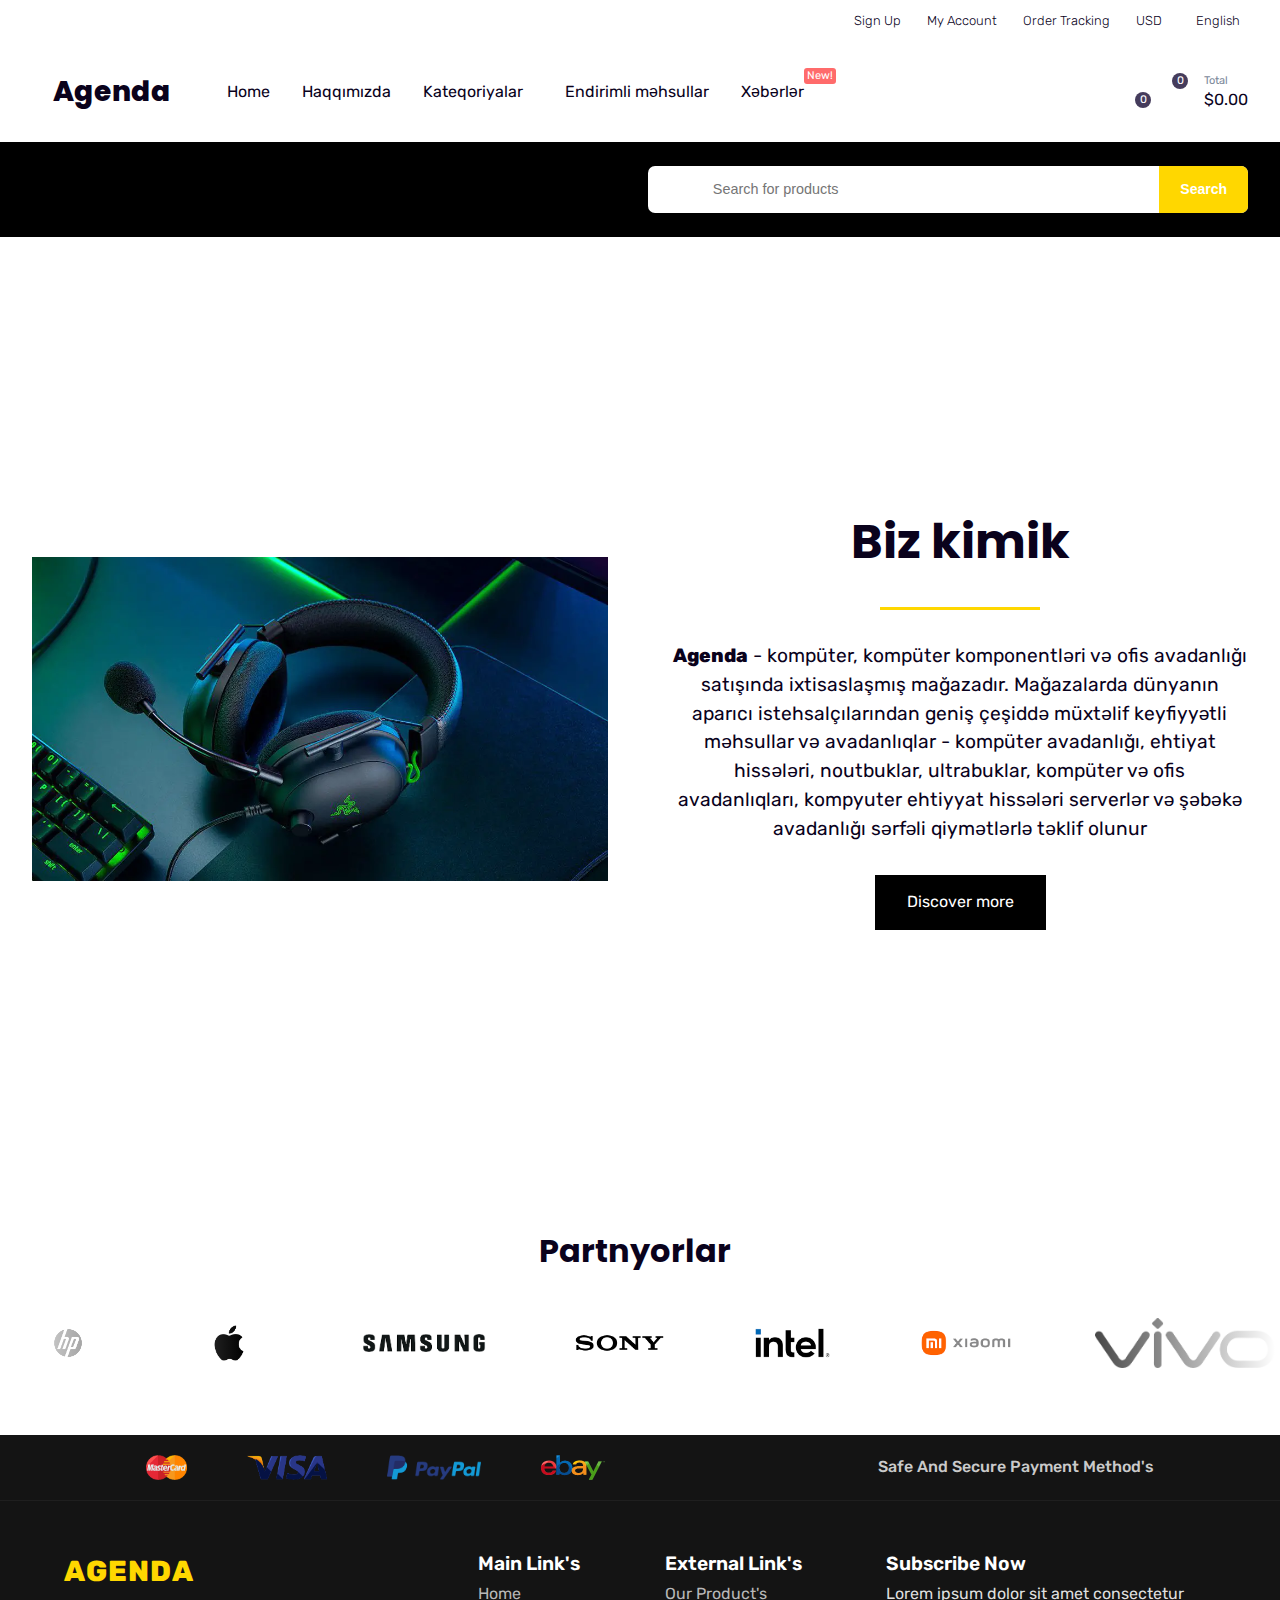
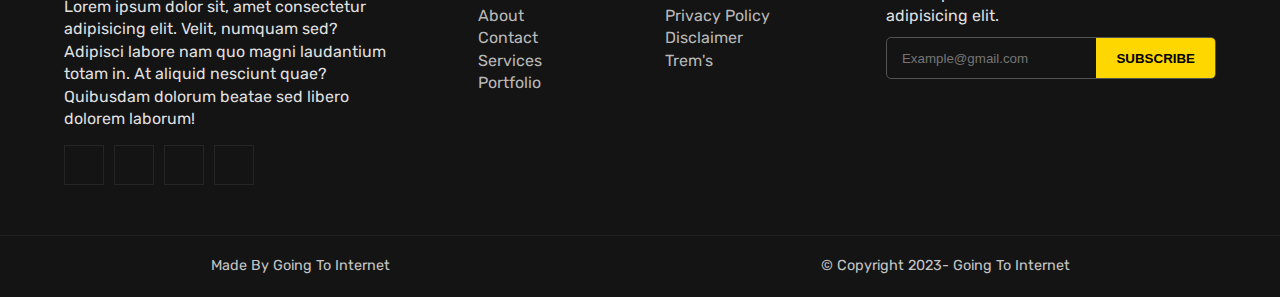
==== about.html @ df91d5ee "Agenda Store-1" ====
<!DOCTYPE html>
<html lang="en">
<head>
    <meta charset="UTF-8">
    <meta http-equiv="X-UA-Compatible" content="IE=edge">
    <meta name="viewport" content="width=device-width, initial-scale=1.0">
    <title>Document</title>
    <link href="https://cdn.jsdelivr.net/npm/remixicon@2.5.0/fonts/remixicon.css" rel="stylesheet">
    <link rel="stylesheet" href="https://cdnjs.cloudflare.com/ajax/libs/font-awesome/6.4.0/css/all.min.css" integrity="sha512-iecdLmaskl7CVkqkXNQ/ZH/XLlvWZOJyj7Yy7tcenmpD1ypASozpmT/E0iPtmFIB46ZmdtAc9eNBvH0H/ZpiBw==" crossorigin="anonymous" referrerpolicy="no-referrer" />
    <link rel="stylesheet" href="https://cdn.jsdelivr.net/npm/swiper@8/swiper-bundle.min.css">
    <link rel="stylesheet" href="style.css">
</head>
<body>
    
    <div id="page" class="site page-home">
        <aside class="site-off desktop-hide">
            <div class="off-canvas">
                <div class="canvas-head flexitem">
                    <a href="#">Agenda</a>
                    <a href="#" class="t-close flexcenter"><i class="ri-close-line"></i></a>
                </div>
                <div class="departments"></div>
                <nav></nav>
                <div class="thetop-nav"></div>
            </div>
        </aside>
        <header>
            <div class="header-top mobile-hide">
                <div class="container">
                    <div class="wrapper flexitem">
                        <div class="left">
                        </div>
                        <div class="right">
                            <ul class="flexitem main-links">
                                <li><a href="#">Sign Up</a></li>
                                <li><a href="#">My Account</a></li>
                                <li><a href="#">Order Tracking</a></li>
                                <li><a href="#">USD <span class="icon-small"><i class="ri-arrow-down-s-line"></i></span></a>
                                    <ul>
                                        <li class="current"><a href="#">USD</a></li>
                                        <li><a href="#">EURO</a></li>
                                        <li><a href="#">GBP</a></li>
                                        <li><a href="#">IDR</a></li>
                                    </ul>
                                </li>
                                <li><a href="#">English <span class="icon-small"><i class="ri-arrow-down-s-line"></i></span></a>
                                    <ul>
                                        <li class="current"><a href="#">English</a></li>
                                        <li><a href="#">German</a></li>
                                        <li><a href="#">Spanish</a></li>
                                        <li><a href="#">Polish</a></li>
                                    </ul>
                                </li>
                            </ul>
                        </div>
                    </div>
                </div>
            </div>
            <!-- header-top -->
            <div class="header-nav">
                <div class="container">
                    <div class="wrapper flexitem">
                        <a href="#" class="trigger desktop-hide"><span class="i ri-menu-2-line"></span></a>
                        <div class="left flexitem">
                            <div class="logo"><a href="index.html">Agenda</a></div>
                            <nav class="mobile-hide">
                                <ul class="flexitem second-links">
                                    <li><a href="index.html">Home</a></li>
                                    <li><a href="about.html">Haqqımızda</a></li>
                                    <li class="has-child">
                                        <a href="page-category.html">Kateqoriyalar
                                            <div class="icon-small"><i class="ri-arrow-down-s-line"></i></div>
                                        </a>
                                        <div class="mega">
                                            <div class="container">
                                                <div class="wrapper">
                                                    <div class="flexcol">
                                                        <div class="row">
                                                            <h4>Women's Clothing</h4>
                                                            <ul>
                                                                <li><a href="#">Dresses</a></li>
                                                                <li><a href="#">Tops & Tees</a></li>
                                                                <li><a href="#">Jackets & Coats</a></li>
                                                                <li><a href="#">Pants & Capris</a></li>
                                                                <li><a href="#">Sweaters</a></li>
                                                                <li><a href="#">Costumes</a></li>
                                                                <li><a href="#">Hoodies & Sweatshirts</a></li>
                                                                <li><a href="#">Pajamas & Robes</a></li>
                                                                <li><a href="#">Shorts</a></li>
                                                                <li><a href="#">Swimwear</a></li>
                                                            </ul>
                                                        </div>
                                                    </div>
                                                    <div class="flexcol">
                                                        <div class="row">
                                                            <h4>Jewelery</h4>
                                                            <ul>
                                                                <li><a href="#">Accessories</a></li>
                                                                <li><a href="#">Bags & Purses</a></li>
                                                                <li><a href="#">Necklaces</a></li>
                                                                <li><a href="#">Rings</a></li>
                                                                <li><a href="#">Earrings</a></li>
                                                                <li><a href="#">Bracelets</a></li>
                                                                <li><a href="#">Body Jewelery</a></li>
                                                            </ul>
                                                        </div>
                                                    </div>
                                                    <div class="flexcol">
                                                        <div class="row">
                                                            <h4>Beauty</h4>
                                                            <ul>
                                                                <li><a href="#">Bath Accessories</a></li>
                                                                <li><a href="#">Makeup & Cosmetics</a></li>
                                                                <li><a href="#">Skin Care</a></li>
                                                                <li><a href="#">Hair Care</a></li>
                                                                <li><a href="#">Essential Oils</a></li>
                                                                <li><a href="#">Fragrances</a></li>
                                                                <li><a href="#">Soaps & Bath Bombs</a></li>
                                                                <li><a href="#">Face Masks & Coverings</a></li>
                                                                <li><a href="#">Spa Kits & Gifts</a></li>
                                                            </ul>
                                                        </div>
                                                    </div>
                                                    <div class="flexcol">
                                                        <div class="row">
                                                            <h4>Top Brands</h4>
                                                            <ul class="women-brands">
                                                                <li><a href="#">Nike</a></li>
                                                                <li><a href="#">Louis Vuitton</a></li>
                                                                <li><a href="#">Hermes</a></li>
                                                                <li><a href="#">Gucci</a></li>
                                                                <li><a href="#">Zalando</a></li>
                                                                <li><a href="#">Tiffany & Co.</a></li>
                                                                <li><a href="#">Zara</a></li>
                                                                <li><a href="#">H&M</a></li>
                                                                <li><a href="#">Cartier</a></li>
                                                                <li><a href="#">Chanel</a></li>
                                                                <li><a href="#">Hurley</a></li>
                                                            </ul>
                                                            <a href="#" class="view-all">View all brands <i
                                                                    class="ri-arrow-right-line"></i>
                                                            </a>
                                                        </div>
                                                    </div>
                                                    <div class="flexcol products">
                                                        <div class="row">
                                                            <div class="media">
                                                                <div class="thumbnail object-cover">
                                                                    <a href="#">
                                                                        <img src="assets/products/apparel4.jpg" alt="">
                                                                    </a>
                                                                </div>
                                                            </div>
                                                            <div class="text-content">
                                                                <h4>Most wanted!</h4>
                                                                <a href="#" class="primary-button">Order Now</a>
                                                            </div>
                                                        </div>
                                                    </div>
                                                </div>
                                            </div>
                                        </div>
                                    </li>
                                    <li><a href="discount.html">Endirimli məhsullar</a></li>
                                    <li>
                                        <a href="#">Xəbərlər
                                            <div class="fly-item"><span>New!</span></div>
                                        </a>
                                    </li>
                                </ul>
                            </nav>
                        </div>
                        <div class="right">
                            <ul class="flexitem second-links">
                                <li class="mobile-hide"><a href="#">
                                        <div class="icon-large"><i class="ri-heart-line"></i></div>
                                        <div class="fly-item"><span class="item-number">0</span></div>
                                    </a></li>
                                <li><a href="#" class="iscart">

                                        <div class="icon-large">
                                            <i class="ri-shopping-cart-line"></i>
                                            <div class="fly-item"><span class="item-number">0</span></div>
                                        </div>

                                        <div class="icon-text">
                                            <div class="mini-text">Total</div>
                                            <div class="cart-total">$0.00</div>
                                        </div>
                                    </a></li>
                            </ul>
                        </div>
                    </div>
                </div>
            </div>
            <!-- header-nav -->

           
            <div class="header-main mobile-hide">
                <div class="container">
                    <div class="wrapper flexitem">
                        <div class="right">
                            <div class="search-box">
                                <form action="" class="search">
                                    <span class="icon-large"><i class="ri-search-line"></i></span>
                                    <input type="search" placeholder="Search for products">
                                    <button type="submit">Search</button>
                                </form>
                            </div>
                        </div>
                    </div>
                </div>
            </div>
            <!-- header-main -->

        </header>
        <!-- Header -->

            
<!-- =====Start Banner===== -->
<section id = "banner" class = "flex">
    <div class = "banner-left flex">
        <img src = "About-Us.webp" alt = "banner image">
    </div>
    <div class = "banner-right flex">
        <div class = "section-heading">
            <h2>Biz kimik</h2>
            <div class = "line"></div>
            <p class = "text"><strong>Agenda</strong> - kompüter, kompüter komponentləri və ofis avadanlığı satışında ixtisaslaşmış mağazadır. Mağazalarda dünyanın aparıcı istehsalçılarından geniş çeşiddə müxtəlif keyfiyyətli məhsullar və avadanlıqlar - kompüter avadanlığı, ehtiyat hissələri, noutbuklar, ultrabuklar, kompüter və ofis avadanlıqları, kompyuter ehtiyyat hissələri serverlər və şəbəkə avadanlığı sərfəli qiymətlərlə təklif olunur</p>
            <a href = "#" class = "btn">Discover more</a>
        </div>
    </div>
</section>
<!-- =====End-Of Banner===== -->

<!-- =====Start Partnyor===== -->

<div class="logos"><h1>Partnyorlar<br> <br></h1>
    <div class="logos-slide">
      <img src="Partnyor-1.png" />
      <img src="Partnyor-2.png" />
      <img src="Partnyor-3.png" />
      <img src="Partnyor-4.png" />
      <img src="Partnyor-5.png" />
      <img src="Partnyor-6.png" />
      <img src="Partnyor-7.png" />
      <img src="Partnyor-8.png" />
    </div>
  </div>

  
<!-- =====Footer===== -->
<footer>
    <!-- =====Payment-Method===== -->
    <div class="footer-payment">
    <!-- =====Logo===== -->
    <div class="footer-payment-logos">
    <img src="master_card.png" alt="">
    <img src="visa.png" alt="">
    <img src="paypal.png" alt="">
    <img src="ebay.png" alt="">
    </div>
    <!-- =====Text===== -->
    <strong>Safe And Secure Payment Method's</strong>
    </div>
    <!-- =====Container===== -->
    <div class="footer-container">
    <!-- =====Company===== -->
    <div class="footer-company-box">
    <!-- =====Logo===== -->
    <a href="#" class="footer-logo">Agenda</a>
    <!-- =====Detail===== -->
    <p>Lorem ipsum dolor sit, amet consectetur adipisicing elit. Velit, numquam sed? Adipisci labore nam quo magni laudantium totam in. At aliquid nesciunt quae? Quibusdam dolorum beatae sed libero dolorem laborum!</p>
    <!-- =====Social-box===== -->
    <div class="footer-social">
    <a href="#"><i class="fa-brands fa-facebook-f"></i></a>
    <a href="#"><i class="fa-brands fa-instagram"></i></a>
    <a href="#"><i class="fa-brands fa-youtube"></i></a>
    <a href="#"><i class="fa-brands fa-twitter"></i></a>
    </div>
    </div>
    <!-- =====Link-box===== -->
    <div class="footer-link-box">
    <strong>Main Link's</strong>
    <ul>
    <li><a href="#">Home</a></li>
     <li><a href="#">About</a></li>
    <li><a href="#">Contact</a></li>
    <li><a href="#">Services</a></li>
    <li><a href="#">Portfolio</a></li>
    </ul>
    </div>
    <div class="footer-link-box">
    <strong>External Link's</strong>
    <ul>
    <li><a href="#">Our Product's</a></li>
    <li><a href="#">Privacy Policy</a></li>
    <li><a href="#">Disclaimer</a></li>
    <li><a href="#">Trem's</a></li>
    </ul>
    </div>
    <!-- =====Subscribe===== -->
    <div class="footer-subscribe">
    <strong>Subscribe Now</strong>
    <p>Lorem ipsum dolor sit amet consectetur adipisicing elit.</p>
    <!-- =====Subscribe-Box===== -->
    <div class="subscribe-box">
    <input type="email" placeholder="Example@gmail.com" required/>
    <button>Subscribe</button>
    </div>
    </div>
    </div><!-- =====Container-End===== -->
    <!-- =====Bottom===== -->
    <div class="footer-bottom">
    <span class="footer-owner">Made By Going To Internet</span>
    <span class="copyright">© Copyright 2023- Going To Internet</span>
    </div>
    </footer>
---- style.css ----
@import url("https://fonts.googleapis.com/css2?family=Poppins:wght@300;400;600;700;800&family=Rubik:wght@300;400;500;600&display=swap");


:root {
	--primary-color: #ff6b6b;
	--secondary-color: #794afa;
	--secondary-dark-color: #453c5c;

	--white-color: #fff;
	--light-bg-color: #f2f3f5;
	--light-text-color: #7c899a;
	--border-color: #e5e8ec;
	--dark-color: #0a021c;
	--gra: linear-gradient(45deg, cyan, royalblue);
	--font-small: 13px;
	--font-smaller: 11px;

	--percent100: 100%;
	--percent50: 50%;

	--fw3: 300;
	--fw5: 500;
	--fw6: 600;
	--fw7: 700;
	--fw8: 800;

	--trans-background-color: background-color 0.3s, color 0.3s;
	--trans-background: background-color 0.3s;
	--trans-color: color 0.3s;
}

* {
	margin: 0;
	padding: 0;
}

*,
::before,
::after {
	box-sizing: border-box;
}

body {
	font-family: "Rubik", sans-serif;
	font-size: 16px;
	font-weight: 400;
	line-height: 1.4;
	color: var(--dark-color);
	background-color: var(--white-color);
}

a {
	text-decoration: none;
	color: inherit;
	-webkit-tap-highlight-color: transparent;
}

ul {
	list-style: none;
}

img {
	max-width: var(--percent100);
}

strong {
	font-weight: var(--fw8);
}

table {
	border-collapse: collapse;
	border-spacing: 0;
}

input::placeholder {
	font: inherit;
}

h1,
h2,
h3,
h4 {
	font-family: "Poppins";
}



h2 {
	font-size: 2.5em;
}

h3 {
	font-size: 1.2em;
	font-weight: var(--fw7);
}

h4 {
	font-size: 1em;
	font-weight: var(--fw6);
}

/* ---------------
 * REUSABLE SELECTOR
 * -------------- */

.container {
	max-width: 1280px;
	margin: 0 auto;
	padding: 0 0.938em;
}

.column {
	margin-left: -0.938em;
	margin-right: -0.938em;
}

.column .row {
	padding: 0 0.938em;
}

.flexwrap {
	display: flex;
	flex-wrap: wrap;
}

.flexcenter {
	display: flex;
	align-items: center;
	justify-content: center;
}

.flexitem {
	display: flex;
	align-items: center;
}

.flexcol {
	display: flex;
	flex-direction: column;
	gap: 1em;
}

.main-links a:hover {
	color: var(--secondary-color);
}

.second-links a:hover {
	color: var(--light-text-color);
}

.icon-small,
.icon-large {
	display: flex;
	align-items: center;
	padding: 0 0.25em;
	font-weight: normal;
}

.icon-small {
	font-size: 1.25em;
	margin-left: auto;
}

.icon-large {
	font-size: 1.75em;
	padding: 0 0.75em 0 0;
}

.mobile-hide {
	display: none;
}

.object-cover img {
	position: absolute;
	object-fit: cover;
	width: var(--percent100);
	height: var(--percent100);
	display: block;
}

.products .media {
	position: relative;
	flex-shrink: 0;
	overflow: hidden;
}

.primary-button,
.secondary-button,
.light-button {
	font-size: var(--font-small);
	padding: 0.9em 2em;
	height: auto;
	width: fit-content;
	border-radius: 2em;
	transition: var(--trans-background-color);
}

.primary-button {
	background-color: var(--primary-color);
	color: var(--white-color);
}

.primary-button:hover {
	background-color: var(--dark-color);
}

.secondary-button {
	background-color: var(--secondary-dark-color);
	color: var(--white-color);
}

.secondary-button:hover {
	background-color: var(--light-bg-color);
	color: var(--secondary-dark-color);
}

.light-button {
	background-color: var(--light-bg-color);
}

.light-button:hover {
	background-color: var(--secondary-dark-color);
	color: var(--white-color);
}

.view-all {
	font-size: var(--font-small);
	display: flex;
	gap: 1em;
	transition: var(--trans-color);
}

.mini-text {
	font-size: var(--font-smaller);
	color: var(--light-text-color);
}

/* ---------------
 * ---- HEADER ----
 * -------------- */

:where(.off-canvas, header) li > a {
	display: flex;
	position: relative;
	line-height: inherit;
	transition: var(--trans-color);
}

/* ---- HEADER -----
 * a. Header Top ----
 * --------------- */

.header-top .wrapper {
	font-size: var(--font-small);
	font-weight: var(--fw3);
	justify-content: space-between;
	line-height: 42px;
}

.header-top .wrapper ul {
	gap: 2em;
}

.header-top li {
	position: relative;
}

.header-top ul ul {
	position: absolute;
	left: -1em;
	line-height: 2em;
	background-color: var(--white-color);
	border: 1px solid var(--border-color);
	z-index: 1;
	display: none;
}

:where(.header-top, .thetop-nav) .right ul ul li a {
	padding: 0.25em 1em;
}

:where(.header-top, .thetop-nav) .right ul ul li.current a {
	background-color: var(--border-color);
}

.header-top li:hover ul {
	display: block;
}

/* ---- HEADER -----
 * b. Header Nav ----
 * --------------- */

.header-nav {
	padding: 0.5em 0;
	margin-bottom: 1.5em;
	border-bottom: 1px solid var(--border-color);
}

.trigger {
	font-size: 1.5em;
	display: flex;
	padding: 0.25em;
	margin-right: 0.5em;
}

.logo a {
	font-family: "Poppins";
	font-size: 1.75em;
	position: relative;
	font-weight: var(--fw8);
	display: flex;
	padding-left: 0.75em;
	margin-right: 2em;
}



.header-nav nav > ul {
	line-height: 100px;
	gap: 2em;
}

.fly-item {
	position: absolute;
	height: 16px;
	font-size: var(--font-smaller);
	padding: 3px;
	text-align: center;
	line-height: 10px;
	color: var(--white-color);
}

nav .fly-item,
.header-nav .mini-cart .price .fly-item {
	top: 50%;
	margin-top: -24px;
	width: 32px;
	border-radius: 3px;
	right: -32px;
	background-color: var(--primary-color);
}

.header-nav .right {
	position: relative;
	margin-left: auto;
}

.header-nav .right .icon-large {
	position: relative;
}

.header-nav .right .fly-item {
	top: 0;
	right: 16px;
	width: 16px;
	background-color: var(--secondary-dark-color);
	border-radius: var(--percent50);
}

.mega .flexcol {
	flex: 1;
	min-width: 180px;
	padding-right: 2.5em;
	margin-bottom: 1.5em;
	z-index: 1;
}

/* ---- Header ----
 * c. Header Main, departments category
 * -----------------*/

.header-main {
	background-color: black;
	padding: 1.5em 0;
	margin-bottom: 2em;
}

.dpt-cat {
	position: relative;
	z-index: 10;
}

.dpt-cat .dpt-head {
	position: relative;
	width: 300px;
	padding: 0.75em 1.5em;
	background-color: gold;
	border-radius: 7px 7px 0 0;
	color: black;
	margin-bottom: -2.15em;
}

.dpt-cat .dpt-head .mini-text {
	color: black;
}

.dpt-cat .dpt-trigger {
	position: absolute;
	right: 0;
	top: 0;
	padding: 1.3em;
	height: 60px;
	width: 60px;
}

.dpt-menu > ul > li > a {
	font-size: var(--font-small);
	height: 46px;
	align-items: center;
}

.dpt-menu .has-child:hover ul {
	display: block;
}

.dpt-menu .has-child li a:hover {
	text-decoration: underline;
}

/* ---- Header ----
 * d. Search form
 * -----------------*/

.header-main .right {
	flex: 1;
}

form {
	position: relative;
}

form.search input {
	line-height: 3.25em;
	padding: 0 7em 0 4.5em;
	border: 0;
	outline: 0;
	width: var(--percent100);
	border-radius: 7px;
	font-size: 0.9em;
	font-weight: var(--fw3);
}

form.search :where(span, button) {
	position: absolute;
	top: 0;
	padding: 0.55em 1.5em;
	font-size: 1em;
	color: var(--light-text-color);
	height: var(--percent100);
}

form.search button {
	right: 0;
	border: 0;
	outline: 0;
	font-size: 0.875em;
	font-weight: var(--fw6);
	background-color: gold;
	color: var(--white-color);
	border-radius: 0 7px 7px 0;
	cursor: pointer;
	transition: var(--trans-background);
}

form.search button:hover {
	background-color: red;
}

/* ---- Header ----
 * e. Responsive MENU - off Canvas
 * -----------------*/

.site-off {
	position: fixed;
	width: 320px;
	height: var(--percent100);
	background-color: var(--white-color);
	overflow-y: auto;
	z-index: 1000;
	transform: translateX(-100%);
	visibility: hidden;
	transition: transform 0.4s, visibility 0.4s;
	will-change: transform, visibility;
}

.showmenu .site-off {
	transform: translateX(0);
	visibility: visible;
	transform: transform 0.4s 0s, visibility 0s 0s;
}

.off-canvas {
	width: var(--percent100);
	height: var(--percent100);
	touch-action: auto;
	padding: 1.5em;
}

.off-canvas .canvas-head {
	color: var(--white-color);
	justify-content: space-between;
	padding: 1.5em;
	margin: -1.5em -1.5em 1.5em;
	background-color: var(--secondary-dark-color);
	border-bottom-right-radius: 160px 25px;
}

.off-canvas .canvas-head .logo {
	z-index: 10;
	position: relative;
}

.off-canvas .canvas-head .logo .circle {
	opacity: 0.75;
}

.t-close {
	font-size: 1.25em;
	width: 32px;
	height: 32px;
	border-radius: var(--percent50);
	background-color: var(--secondary-dark-color);
	color: var(--white-color);
	transition: var(--trans-background-color);
}

.t-close:hover {
	background-color: var(--white-color);
	color: var(--secondary-dark-color);
	opacity: 0.75;
}

.off-canvas .dpt-head {
	font-size: var(--font-small);
	padding: 1em;
	margin-bottom: 1em;
	text-align: center;
	background-color: var(--light-bg-color);
	border-radius: 7px 7px 0 0;
}

.off-canvas .has-child > :where(ul, .mega) {
	font-size: var(--font-small);
	font-weight: var(--fw3);
	line-height: 28px;
	padding-left: 3em;

	height: auto;
	max-height: 0;
	overflow: hidden;
	transition: max-height 0.3s cubic-bezier(0.215, 0.61, 0.355, 1);
}

.off-canvas .expand > :where(ul, .mega) {
	max-height: 2000px;
}

.off-canvas .thetop-nav ul,
.off-canvas nav > ul {
	flex-direction: column;
	align-items: flex-start;
	font-size: var(--font-small);
	line-height: 36px;
	padding-top: 1.25em;
	margin: 1.25em 0;
	border-top: 1px solid var(--border-color);
}

.off-canvas nav .mega {
	padding: 0;
}

.off-canvas nav .mega .products {
	display: none;
}

.off-canvas .has-child .icon-small {
	padding: 0.5em;
	line-height: initial;
}

.off-canvas .dpt-menu .icon-small i {
	transform: rotate(90deg);
}

.off-canvas .has-child {
	width: var(--percent100);
}

.off-canvas
	.thetop-nav
	.right
	> ul
	> :where(:nth-child(4), li:nth-child(5))
	> a {
	display: none;
}

.off-canvas .thetop-nav .right ul ul {
	display: flex;
	flex-direction: row;
}

.off-canvas .thetop-nav .right ul ul li a {
	padding: 0.5em;
	border: 1px solid var(--border-color);
	line-height: 16px;
	margin: 0 0.5em 0.5em 0;
}

/* -------------------
 * 02. Slider
 * -------------------*/

.slider .item {
	position: relative;
	height: 474px;
}

.slider .item::before {
	content: "";
	position: absolute;
	top: 30%;
	left: 0;
	width: 450px;
	height: 300px;
	background-color: var(--white-color);
	z-index: 1;
	filter: blur(50px);
	opacity: 0.8;
}

.slider .text-content {
	position: relative;
	height: var(--percent100);
	justify-content: flex-end;
	padding: 0 0 10% 10%;
	z-index: 1;
}

.slider h4 {
	font-size: var(--font-small);
	font-weight: var(--fw7);
	width: fit-content;
	padding: 4px 10px;
	background-color: var(--dark-color);
	color: var(--white-color);
	border-radius: 4px;
}

.text-content :where(h2, h3) span:first-child {
	font-weight: var(--fw3);
	color: var(--light-text-color);
}

.text-content :where(h2, h3) span:last-child {
	color: var(--secondary-dark-color);
	text-transform: uppercase;
	letter-spacing: -1px;
}

.swiper-pagination .swiper-pagination-bullet-active {
	background-color: var(--secondary-dark-color);
}


/* ----------------------
 * -----15. RESPONSIVE------
 *--------------------- */
@media screen and (min-width: 481px) {
	.products.main .item {
		flex: 0 0 50%;
	}

	/* page single */
	.products.one .big-image {
		margin-bottom: 2em;
	}

	.products.one .image-show {
		height: 680px;
	}

	.products.one .thumbnail-show {
		height: 160px;
	}
}

@media screen and (max-width: 639px) {
	#cart-table thead {
		display: none;
	}

	#cart-table tbody tr {
		display: flex;
		flex-wrap: wrap;
		position: relative;
		align-items: center;
	}

	#cart-table tbody tr td:first-child {
		width: var(--percent100);
		min-width: var(--percent100);
		position: relative;
	}

	#cart-table tbody tr td:not(:first-child) {
		flex-basis: 0;
		flex-grow: 1;
		max-width: var(--percent100);
	}

	#cart-table tbody tr td:last-child {
		position: absolute;
		top: 0;
		right: 0;
	}
}

@media screen and (min-width: 768px) {
	.products .price .current {
		font-size: 1.25em;
	}

	.products.mini,
	.banner .row,
	.widgets .row,
	.checkout .item {
		flex: 0 0 50%;
	}

	.products.main .item {
		flex: 0 0 33.3333%;
	}

	.products.one .row {
		flex: 0 0 50%;
		width: 50%;
	}

	.products.one .is_sticky,
	.is_sticky {
		position: sticky;
		top: 2em;
	}

	.checkout .item.right {
		padding: 5em 0 0 5em;
	}
}

@media screen and (min-width: 992px) {
	.container {
		padding: 0 2em;
	}

	.desktop-hide {
		display: none;
	}

	.mobile-hide {
		display: block;
	}

	.logo a {
		margin-right: 2em;
	}

	.header-nav {
		padding: 0;
		margin: 0;
		border-bottom: 0;
	}

	.header-nav .right li > a {
		margin-left: 1em;
	}

	/* mega menu */
	nav .mega {
		position: absolute;
		width: var(--percent100);
		height: auto;
		top: auto;
		left: 0;
		right: 0;
		padding: 2.5em;
		line-height: 2em;
		background-color: var(--light-bg-color);
		box-shadow: rgb(0, 0, 0 / 20%) 0 30px 20px -30px;
		z-index: 100;

		display: none;
	}

	nav li.has-child:hover .mega {
		display: block;
	}

	nav .mega .wrapper {
		display: flex;
	}

	nav .mega h4 {
		font-size: 0.8em;
		text-transform: uppercase;
	}

	nav .mega ul {
		font-size: var(--font-small);
	}

	nav .mega .women-brands {
		display: flex;
		flex-wrap: wrap;
		max-width: 180px;
	}

	nav .mega .women-brands li {
		min-width: 80px;
	}

	nav .mega .view-all {
		margin-top: 1em;
	}

	nav .mega .products {
		flex: 2;
		padding: 0;
		align-items: center;
		position: relative;
	}

	nav .mega .products .row {
		width: var(--percent100);
	}

	nav .mega .products .media {
		height: 400px;
	}

	nav .mega .products .text-content {
		line-height: initial;
		display: flex;
		flex-direction: column;
		align-items: center;
		gap: 0.5em;
		margin-top: 0.5em;
		position: absolute;
		bottom: 4em;
		width: var(--percent100);
	}

	nav .mega .products .text-content h4 {
		font-size: 2em;
		font-weight: var(--fw8);
		text-align: center;
		color: var(--secondary-dark-color);
	}

	.header-main .right {
		max-width: 600px;
		margin-left: auto;
	}

	/* Departments menu */
	.dpt-menu {
		position: absolute;
		top: var(--percent100);
		width: 300px;
		background-color: var(--white-color);
		border: 1px solid var(--border-color);
		border-top: 0;
		border-bottom: 0;
	}

	.dpt-menu > ul > li > a {
		font-weight: var(--fw5);
		padding: 0 1.5em;
		border-bottom: 1px solid var(--border-color);
	}

	.dpt-menu .has-child > ul,
	.dpt-menu .mega {
		position: absolute;
		top: 0;
		left: var(--percent100);
		width: var(--percent100);
		height: auto;
		min-height: var(--percent100);
		padding: 1.5em;
		font-size: var(--font-small);
		line-height: 2.5em;
		border: 1px solid var(--border-color);
		border-top: 0;
		display: none;
		background-position: right bottom;
		background-repeat: no-repeat;
		background-size: auto;
	}

	/* showing the first sub menu */


	.dpt-menu .has-child > :where(ul, .mega)::before {
		content: "";
		position: absolute;
		top: 0;
		left: 0;
		right: 0;
		bottom: 0;
		background: linear-gradient(
			90deg,
			rgba(225, 225, 225, 1) 0%,
			rgba(26, 26, 26, 0.1)
		);
	}

	.dpt-menu .mega {
		width: auto;
		min-width: var(--percent100);
	}

	.dpt-menu .has-child:hover .mega {
		display: flex;
	}

	/* Slider */
	.slider > div > .wrapper {
		width: calc(100% - (300px + 2em));
		margin-left: auto;
	}

	/* products */
	.trending .products,
	.product-categories .row {
		flex: 0 0 33.3333%;
	}

	.products.big .media {
		max-height: 373px;
	}

	.products.main .item,
	.widgets .row {
		flex: 0 0 25%;
	}
}

#partner{
    display: flex;
    flex-direction: column;
    max-width: 1200px;
    width: 90%;
    margin: 0px auto 50px auto;
 }
 .logo-container{
    margin: 5px;
    display: flex;
    justify-content: space-between;
    align-items: flex-start;
    flex-wrap: wrap;
    grid-gap: 15px;
 }
 .logo-container img{
    height: 50px;
    object-fit: contain;
    object-position: center;
    filter: grayscale(1);
    opacity: 0.3;
 }
 .logo-container img:hover{
    opacity: 1;
    filter: grayscale(0);
 }

/* <!-- =====Start Main===== --> */
.recent-product{
    margin: 50px auto;
    max-width: 1200px;
    width: 90%;
 }
 .product-heading{
    display: flex;
    justify-content: space-between;
    align-items: center;
    width: 100%;
    margin: auto;
 }
 .produuct-heading h3{
    font-size: 1.56rem;
    font-weight: 700;
    color: #202020;
    letter-spacing: 0.5px;
 }
 .product-heading a{
    color: #a7a7a7;
    font-weight: 400;
    letter-spacing: 1px;
 }
 .r-product-container{
    display: grid;
    grid-template-columns: 1fr 1fr 1fr;
    grid-gap: 20px;
    width: 100%;
    margin: 20px auto;
 }
 .r-product-box{
    max-width: 100%;
    width: 100%;
    background-color: #ffffff;
    padding: 10px;
    display: grid;
    grid-template-columns: 0.5fr 1fr;
    border-radius: 5px;
    border: 1px solid #ececec;
    transition: all ease 0.3s;
 }
 .r-product-box:hover{
    box-shadow: 2px 6px 16px rgba(0, 0, 0, 05);
 }
 .r-product-box .r-product-img img{
    width: 100%;
    height: 100%;
    object-fit: contain;
    object-position: center;
 }
 .r-product-text{
    display: flex;
    flex-direction: column;
    justify-content: center;
    align-items: flex-start;
    width: 100%;
    padding: 10px;
 }
 .r-product-text .product-box-p-name,
 .product-text .product-box-p-name{
    color: #313131;
    font-size: 1rem;
    font-weight: 600;
    display: -webkit-box;
    -webkit-line-clamp: 2;
    -webkit-box-orient: vertical;
    overflow: hidden;
    text-overflow: ellipsis;
 }
 .r-product-text .p-box-category,
 .product-text .p-box-category{
    font-size: 0.9rem;
    color: #257df1;
 }
 .r-product-text .p-box-price,
 .product-text .p-box-price{
    color: #1d1d1d;
    font-weight: 500;
    font-size: 1.2rem;
    margin-top: 10px;
 }
 .r-product-text .p-box-price del,
 .product-text del{
    color: #215f99;
    font-size: 0.9rem;
 }
 /* <!-- =====Sale===== --> */
 .sale{
    max-width: 1200px;
    width: 90%;
    margin: 20px auto;
    display: grid;
    grid-template-columns: 1fr 1fr 1fr;
    grid-gap: 20px;
 }
 .sale-box{
    width: 100%;
    max-width: 450px;
    border-radius: 20px;
    position: relative;
 }
 .sale-box img{
    width: 100%;
    height: 100%;
    object-position: center right;
    object-fit: cover;
 }
 .sale-text{
    position: absolute;
    left: 20%;
    top: 50%;
    transform: translate(-20%,-50%);
    display: flex;
    flex-direction: column;
    color: #1b1919;
 }
 .sale-text strong{
    font-size: 1.2rem;
    font-weight: 700;
    max-width: 200px;
 }
 .sale-text span{
    font-size: 1rem;
    color: #792323;
    font-weight: 600;
    text-transform: uppercase;
 }
 /* <!-- =====Popular-product===== --> */
 #popular-product{
    max-width: 1200px;
    width: 90%;
    margin: 50px auto;
 }
 .popular-product-container{
    display: grid;
    grid-template-columns: 1fr 1fr 1fr 1fr 1fr;
    grid-gap: 20px;
    width: 100%;
    margin: 20px auto;
 }
 .product-box{
    max-width: 100%;
    width: 100%;
    background-color: #ffffff;
    display: flex;
    flex-direction: column;
    align-items: center;
    justify-content: center;
    border-radius: 5px;
    border: 1px solid #ececec;
    padding: 20px 10px;
    transition: all ease 0.3s;
 }
 .product-box:hover{
 box-shadow: 2px 6px 16px rgba(0, 0, 0, 05);
 }
 .product-box .product-img img{
    width: 100%;
    height: 100%;
    object-fit: contain;
    object-position: center;
 }
 .product-text{
    display: flex;
    flex-direction: column;
    width: 100%;
    justify-content: center;
    align-items: flex-start;
    padding: 10px;
 }
 .product-text p{
    font-weight: 400;
    color: #575757;
    font-size: 0.9rem;
    display: -webkit-box;
    -webkit-line-clamp: 2;
    -webkit-box-orient: vertical;
    overflow: hidden;
    text-overflow: ellipsis;
    margin-top: 10px;
    width: 100%;
 }
 /* <!-- =====Contact===== --> */
 .home-contact{
    width: 100%;
    min-height: 250px;
    min-height: 250px;
    display: flex;
    flex-direction: column;
    justify-content: center;
    align-items: center;
    background-color: #f2f2f2;
    position: relative;
 }
 .home-contact-text{
    position: absolute;
    left: 0px;
    top: 0px;
    width: 100%;
    height: 100%;
    background-color: #a4e2ff15;
    display: flex;
    flex-direction: column;
    justify-content: center;
    align-items: center;
    z-index: 3;
 }
 .h-contact-text span{
    text-transform: uppercase;
    letter-spacing: 5px;
    font-weight: 500;
    font-size: 0.9rem;
    color: #0f87f8;
 }
 .h-contact-text{
    font-size: 2rem;
    color: #1d1d1d;
    text-align: center;
    max-width: 400px;
 }
 .h-contact-text a{
    width: 180px;
    height: 50px;
    display: flex;
    justify-content: center;
    align-items: center;
    background-color: #181818;
    color: #ffffff;
    border-radius: 25px;
    margin-top: 20px;
    font-weight: 500;
 }
 .contact-bg-left{
    position: absolute;
    left: 0px;
    top: 0px;
    height: 100%;
    object-fit: contain;
    object-position: center;
    z-index: 2;
 }
 .contact-bg-right{
    position: absolute;
    right: 0px;
    top: 0px;
    height: 100%;
    object-fit: contain;
    object-position: center;
    z-index: 2;
 }
 /* <!-- =====Footer ===== --> */
.footer-payment{
    display: flex;
    justify-content: space-around;
    align-items: center;
    background-color: #141414;
    padding: 20px 0px;
    border-bottom: 1px solid #1f1f1f;
    }
    .footer-payment strong{
       color: #cacaca;
       font-size: 1rem;
       font-weight: 500;
    }
    .footer-payment-logos{
       display: flex;
       justify-content: center;
       flex-wrap: wrap;
       align-items: center;
       grid-gap:20px;
    }
    .footer-payment-logos img{
       height: 25px;
       margin: 0px 20px;
       object-fit: contain;
       object-position: center;
    }
    footer{
       background-color: #141414;
       width: 100%;
    }
    .footer-container{
       max-width: 1200px;
       width: 90%;
       margin: 0px auto;
       display: flex;
       justify-content: space-between;
       align-items: flex-start;
       padding: 50px 0px;
    }
    .footer-company-box,
    .footer-subscribe{
       max-width: 330px;
    }
    .footer-company-box .footer-logo{
       color:gold;
       font-size: 1.8rem;
       text-transform: uppercase;
       font-weight: 800;
       letter-spacing: 1px;
    }
    .footer-company-box p,
    .footer-subscribe p{
       color: #dfdfdf;
       margin: 5px 0px;
    }
    .footer-social{
       display: flex;
       align-items: center;
       flex-wrap: wrap;
    }
    .footer-social a{
       margin-top: 10px;
       margin-right: 10px;
       width: 40px;
       height: 40px;
       display: flex;
       justify-content: center;
       align-items: center;
       border: 1px solid #252525;
       color: #ffffff;
       font-size: 0.9rem;
    }
    .footer-link-box strong,
    .footer-subscribe strong{
       font-size: 1.2rem;
       color: #ffffff;
       font-weight: 600;
    }
    .footer-link-box ul{
       margin-top: 5px;
    }
    .footer-link-box ul li a{
       color: #b8b8b8;
    }
    .subscribe-box{
       width: 100%;
       border: 1px solid #535353;
       display: flex;
       justify-content: center;
       height: 100%;
       margin-top: 10px;
       border-radius: 5px;
       overflow: hidden;
    }
    .subscribe-box input{
       width: 100%;
       border: none;
       outline: none;
       background-color: transparent;
       color: #ffffff;
       padding: 0px 15px;
    }
    .subscribe-box button{
       border: none;
       outline: none;
       background-color: gold;
       color: #000000;
       text-transform: uppercase;
       font-weight: 600;
       height: 40px;
       padding: 0px 20px;
       cursor: pointer;
    }
    .footer-bottom{
       display: flex;
       justify-content: space-around;
       align-items: center;
       flex-wrap: wrap;
       grid-gap:10px;
       border-top: 1px solid #1f1f1f;
       padding: 20px 0px;
       margin: auto;
       background-color: #141414;
    }
    .footer-bottom span{
       color: #c4c4c4;
       font-size: 0.9rem;
    }
    /* <!-- =====Footer ===== --> */
 /* <!-- =====Services ===== --> */
 .services{
    max-width: 1200px;
    width: 90%;
    margin: 50px auto;
    display: grid;
    grid-template-columns: 1fr 1fr 1fr;
    grid-gap: 20px;
 }
 .services-box{
    display: flex;
    flex-direction: column;
    justify-content: center;
    align-items: center;
    border: 1px solid rgba(0, 0, 0, 0.1);
    width: 100%;
    max-width: 100%;
    padding: 20px;
 }
 .services-box i{
    color: #0b689d;
    font-size: 2rem;
    margin: 15px;
 }
 .services-box span{
    color: #222222;
    font-weight: 600;
    letter-spacing: 0.5px;
    font-size: 1rem;
 }
 .service-box p{
    color: #878787;
    font-size: 0.9rem;
    text-align: center;
 }

 #banner {
    display: flex;
    justify-content: center;
    align-items: center;
    height: 100vh;
    background-color: white;
  }
  .banner-left {
    flex: 1;
    display: flex;
    justify-content: center;
    align-items: center;
    padding: 0 2rem;
  }
  .banner-left img {
    max-width: 100%;
    height: auto;
  }
  .banner-right {
    flex: 1;
    display: flex;
    justify-content: center;
    align-items: center;
    padding: 0 2rem;
  }
  .section-heading {
    text-align: center;
  }
  .section-heading h2 {
    font-size: 3rem;
    margin-bottom: 2rem;
  }
  .line {
    width: 10rem;
    height: 3px;
    background-color: gold;
    margin: 0 auto;
    margin-bottom: 2rem;
  }
  .text {
    font-size: 1.2rem;
    line-height: 1.5;
    margin-bottom: 2rem;
  }
  .btn {
    display: inline-block;
    padding: 1rem 2rem;
    background-color: #000;
    color: #fff;
    text-decoration: none;
    transition: all 0.3s ease;
  }
  .btn:hover {
    background-color: gold;
    color: black;
  }
 
  
 @keyframes slide {
    from {
      transform: translateX(0);
    }
    to {
      transform: translateX(-100%);
    }
  }
  .logos {
    text-align: center;
    right: 5px;
    overflow: hidden;
    padding: 60px 0;
    background: white;
    white-space: nowrap;
    position: relative;
  }
  .logos h1{
    text-align: center;
  }
  .logos:before,
  .logos:after {
    position: absolute;
    top: 0;
    width: 250px;
    height: 100%;
    content: "";
    z-index: 2;
  }
  .logos:before {
    left: 0;
    background: linear-gradient(to left, rgba(255, 255, 255, 0), white);
  }
  .logos:after {
    right: 0;
    background: linear-gradient(to right, rgba(255, 255, 255, 0), white);
  }
  .logos:hover .logos-slide {
    animation-play-state: paused;
  }
  .logos-slide {
    display: inline-block;
    animation: 35s slide infinite linear;
  }
  .logos-slide img {
    height: 50px;
    margin: 0 40px;
  }
  
  #product1{
	text-align: center;
  }

  #product1 .pro-container{
  display: flex;
  justify-content: space-between;
  padding-top: 10px;
  flex-wrap: wrap;
  }

  #product1 .pro{
	width: 23%;
	min-width: 100px;
	padding: 10px 12px;
	border: 1px solid gold;
	border-radius: 25px;
	cursor: pointer;
	box-shadow: 20px 20px 30px rgba(0, 0, 0, 0.02);
	margin: 10px 0;
	transition: 0.2s ease;
	position: relative;
  }
  #product1 .pro:hover{
	box-shadow: 20px 20px 30px rgba(0, 0, 0, 0.06);
  }
  #product .pro img{
	width: 50%;
	border-radius: 20px;
  }
  #product1 .pro .des{
	text-align: start;
	padding: 10px 0;
  }
  #product1 .pro .des span{
	color: black;
	font-size: 15px;
  }
  #product .pro .des h5{
	padding-top: 7px;
	color: #1a1a1a;
	font-size: 14px;
  }
  #product1 .pro .des i{
   font-size: 12px;
   color: rgb(243, 181, 25);
  }
  #product1 .pro .des h4{
  padding-top: 7px;
  font-size: 15px;
  font-weight: 700;
  color: black;
  }
  #product1 .pro .cart{
	width: 40px;
	height: 40px;
	line-height: 40px;
	border-radius: 50px;
	background-color: gold;
	font-weight: 500;
	color: black;
	border: 1px solid black;
	position: absolute;
	bottom: 20px;
	right: 10px;
  }
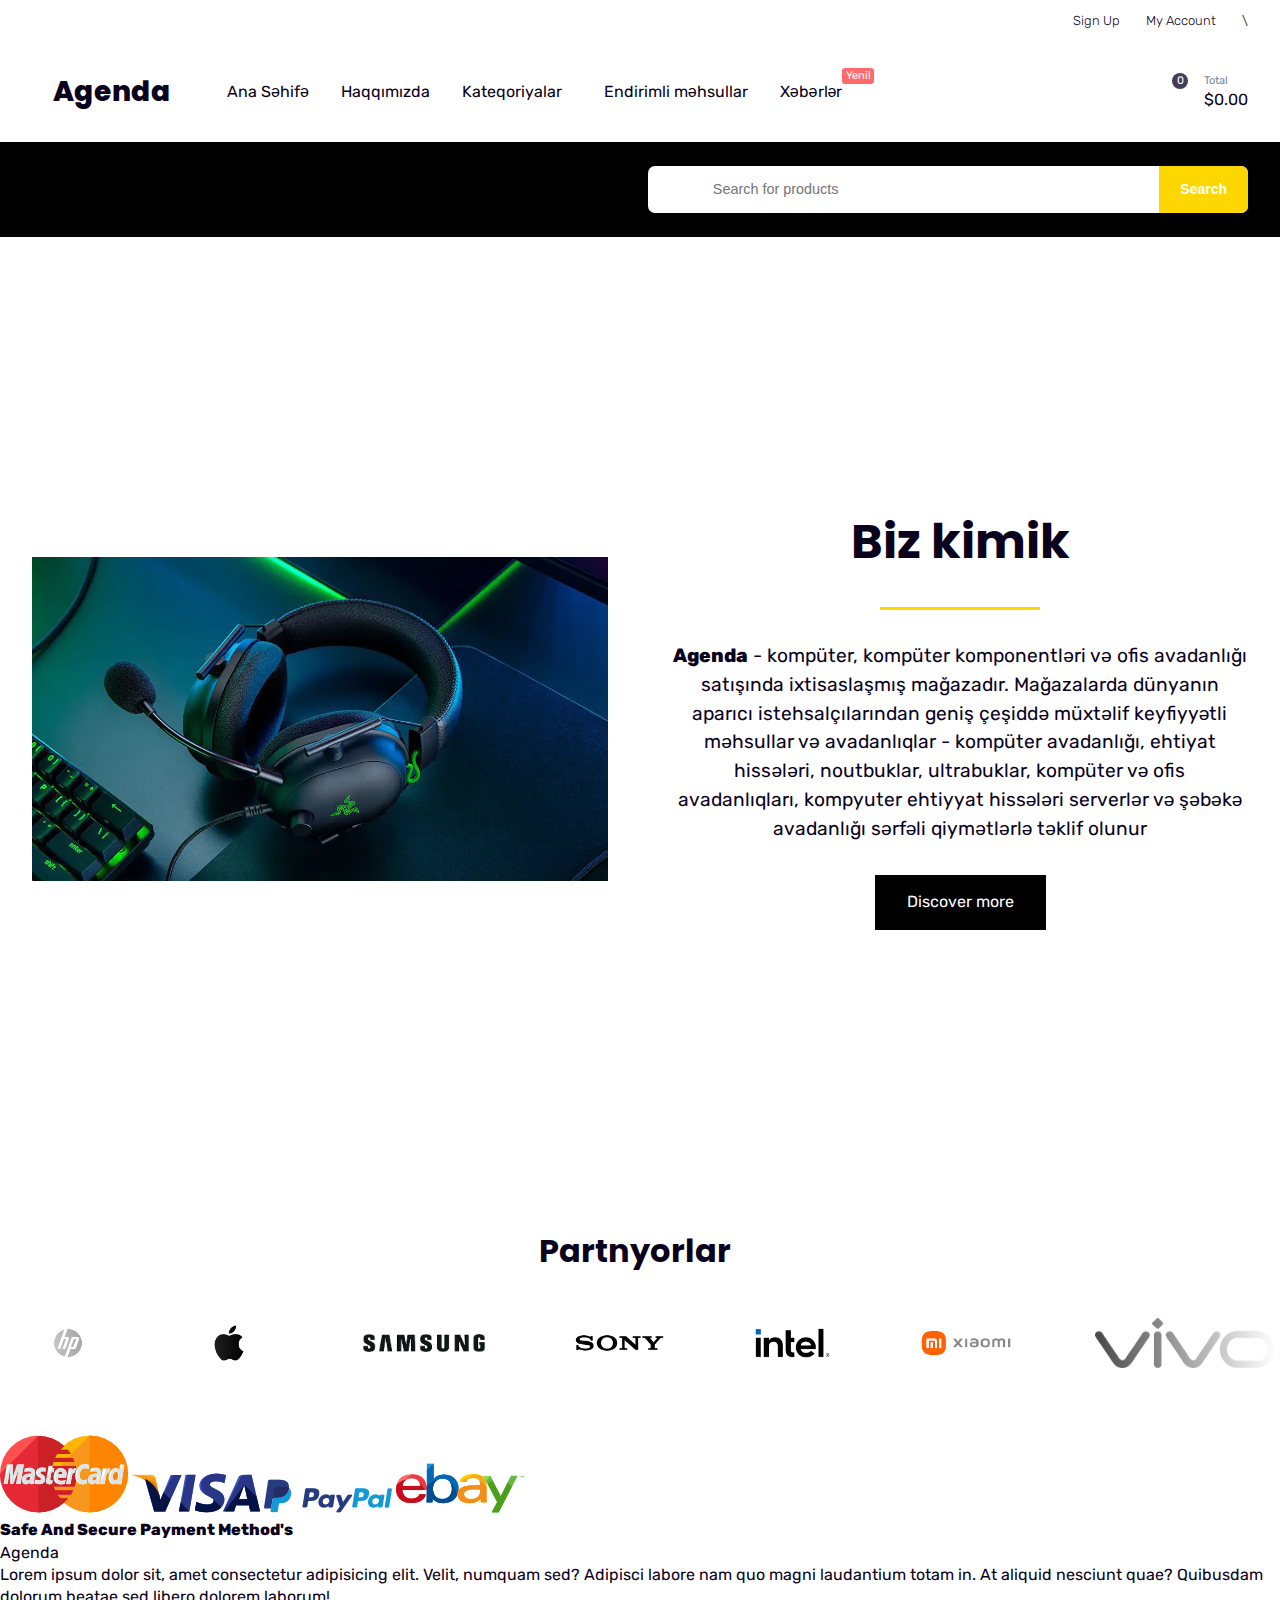
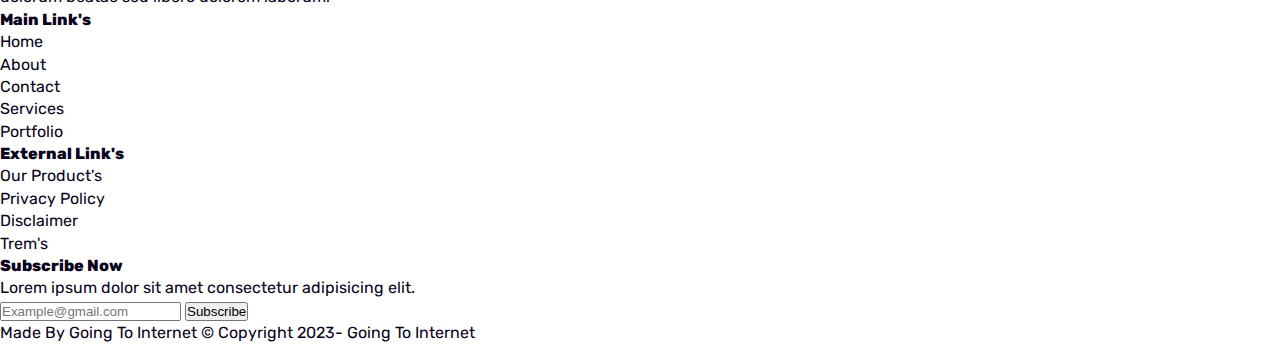
==== commit fd2ffa19: "First Commit" ====
--- a/about.html
+++ b/about.html
@@ -33,24 +33,7 @@
                         <div class="right">
                             <ul class="flexitem main-links">
                                 <li><a href="#">Sign Up</a></li>
-                                <li><a href="#">My Account</a></li>
-                                <li><a href="#">Order Tracking</a></li>
-                                <li><a href="#">USD <span class="icon-small"><i class="ri-arrow-down-s-line"></i></span></a>
-                                    <ul>
-                                        <li class="current"><a href="#">USD</a></li>
-                                        <li><a href="#">EURO</a></li>
-                                        <li><a href="#">GBP</a></li>
-                                        <li><a href="#">IDR</a></li>
-                                    </ul>
-                                </li>
-                                <li><a href="#">English <span class="icon-small"><i class="ri-arrow-down-s-line"></i></span></a>
-                                    <ul>
-                                        <li class="current"><a href="#">English</a></li>
-                                        <li><a href="#">German</a></li>
-                                        <li><a href="#">Spanish</a></li>
-                                        <li><a href="#">Polish</a></li>
-                                    </ul>
-                                </li>
+                                <li><a href="#">My Account</a></li>\
                             </ul>
                         </div>
                     </div>
@@ -65,7 +48,7 @@
                             <div class="logo"><a href="index.html">Agenda</a></div>
                             <nav class="mobile-hide">
                                 <ul class="flexitem second-links">
-                                    <li><a href="index.html">Home</a></li>
+                                    <li><a href="index.html">Ana Səhifə</a></li>
                                     <li><a href="about.html">Haqqımızda</a></li>
                                     <li class="has-child">
                                         <a href="page-category.html">Kateqoriyalar
@@ -163,8 +146,8 @@
                                     </li>
                                     <li><a href="discount.html">Endirimli məhsullar</a></li>
                                     <li>
-                                        <a href="#">Xəbərlər
-                                            <div class="fly-item"><span>New!</span></div>
+                                        <a href="news.html">Xəbərlər
+                                            <div class="fly-item"><span>Yeni!</span></div>
                                         </a>
                                     </li>
                                 </ul>
@@ -173,8 +156,6 @@
                         <div class="right">
                             <ul class="flexitem second-links">
                                 <li class="mobile-hide"><a href="#">
-                                        <div class="icon-large"><i class="ri-heart-line"></i></div>
-                                        <div class="fly-item"><span class="item-number">0</span></div>
                                     </a></li>
                                 <li><a href="#" class="iscart">
 
--- a/style.css
+++ b/style.css
@@ -5,7 +5,7 @@
 	--primary-color: #ff6b6b;
 	--secondary-color: #794afa;
 	--secondary-dark-color: #453c5c;
-
+    --second-color:#fd8f44;
 	--white-color: #fff;
 	--light-bg-color: #f2f3f5;
 	--light-text-color: #7c899a;
@@ -14,10 +14,10 @@
 	--gra: linear-gradient(45deg, cyan, royalblue);
 	--font-small: 13px;
 	--font-smaller: 11px;
-
+    --bg-color:#fff;
 	--percent100: 100%;
 	--percent50: 50%;
-
+    --text-color:#172317;
 	--fw3: 300;
 	--fw5: 500;
 	--fw6: 600;
@@ -1227,134 +1227,9 @@
     z-index: 2;
  }
  /* <!-- =====Footer ===== --> */
-.footer-payment{
-    display: flex;
-    justify-content: space-around;
-    align-items: center;
-    background-color: #141414;
-    padding: 20px 0px;
-    border-bottom: 1px solid #1f1f1f;
-    }
-    .footer-payment strong{
-       color: #cacaca;
-       font-size: 1rem;
-       font-weight: 500;
-    }
-    .footer-payment-logos{
-       display: flex;
-       justify-content: center;
-       flex-wrap: wrap;
-       align-items: center;
-       grid-gap:20px;
-    }
-    .footer-payment-logos img{
-       height: 25px;
-       margin: 0px 20px;
-       object-fit: contain;
-       object-position: center;
-    }
-    footer{
-       background-color: #141414;
-       width: 100%;
-    }
-    .footer-container{
-       max-width: 1200px;
-       width: 90%;
-       margin: 0px auto;
-       display: flex;
-       justify-content: space-between;
-       align-items: flex-start;
-       padding: 50px 0px;
-    }
-    .footer-company-box,
-    .footer-subscribe{
-       max-width: 330px;
-    }
-    .footer-company-box .footer-logo{
-       color:gold;
-       font-size: 1.8rem;
-       text-transform: uppercase;
-       font-weight: 800;
-       letter-spacing: 1px;
-    }
-    .footer-company-box p,
-    .footer-subscribe p{
-       color: #dfdfdf;
-       margin: 5px 0px;
-    }
-    .footer-social{
-       display: flex;
-       align-items: center;
-       flex-wrap: wrap;
-    }
-    .footer-social a{
-       margin-top: 10px;
-       margin-right: 10px;
-       width: 40px;
-       height: 40px;
-       display: flex;
-       justify-content: center;
-       align-items: center;
-       border: 1px solid #252525;
-       color: #ffffff;
-       font-size: 0.9rem;
-    }
-    .footer-link-box strong,
-    .footer-subscribe strong{
-       font-size: 1.2rem;
-       color: #ffffff;
-       font-weight: 600;
-    }
-    .footer-link-box ul{
-       margin-top: 5px;
-    }
-    .footer-link-box ul li a{
-       color: #b8b8b8;
-    }
-    .subscribe-box{
-       width: 100%;
-       border: 1px solid #535353;
-       display: flex;
-       justify-content: center;
-       height: 100%;
-       margin-top: 10px;
-       border-radius: 5px;
-       overflow: hidden;
-    }
-    .subscribe-box input{
-       width: 100%;
-       border: none;
-       outline: none;
-       background-color: transparent;
-       color: #ffffff;
-       padding: 0px 15px;
-    }
-    .subscribe-box button{
-       border: none;
-       outline: none;
-       background-color: gold;
-       color: #000000;
-       text-transform: uppercase;
-       font-weight: 600;
-       height: 40px;
-       padding: 0px 20px;
-       cursor: pointer;
-    }
-    .footer-bottom{
-       display: flex;
-       justify-content: space-around;
-       align-items: center;
-       flex-wrap: wrap;
-       grid-gap:10px;
-       border-top: 1px solid #1f1f1f;
-       padding: 20px 0px;
-       margin: auto;
-       background-color: #141414;
-    }
-    .footer-bottom span{
-       color: #c4c4c4;
-       font-size: 0.9rem;
-    }
+
+
+
     /* <!-- =====Footer ===== --> */
  /* <!-- =====Services ===== --> */
  .services{
@@ -1564,4 +1439,136 @@
 	position: absolute;
 	bottom: 20px;
 	right: 10px;
-  }+  }
+  
+
+
+
+.about{
+    position: relative;
+    width: 100%;
+    display: flex !important;
+    justify-content: center;
+    align-items: center;
+}
+
+.about .contentBx{
+    max-width: 50%;
+    width: 50%;
+    text-align: left;
+    padding-right: 40px;
+}
+
+.titleText{
+    font-weight: 600;
+    color: #111;
+    font-size: 2rem;
+    margin-bottom: 10px;
+}
+
+.title-text{
+    color: #111;
+    font-size: 1em;
+}
+
+.about .imgBx{
+    position: relative;
+    min-width: 50%;
+    width: 50%;
+    min-height: 400px;
+}
+
+.btn2{
+    position: relative;
+    display: inline-block;
+    margin-top: 30px;
+    padding: 10px 30px;
+    background: #fff;
+    border: .8px solid #111;
+    color: #333;
+    text-decoration: none;
+    transition: 0.5s;
+}
+
+.btn2:hover{
+    background-color: gold;
+    border: none;
+    color: black;
+}
+
+.post{
+    display: grid;
+    grid-template-columns: repeat(auto-fit, minmax(280px, auto));
+    justify-content: center;
+    gap: 1.5rem;
+}
+
+.post-box{
+    background: var(--bg-color);
+    box-shadow: 0 4px 14px hsl(35deg 25% 15% / 10%);
+    padding: 15px;
+    border-radius: 0.5rem;
+}
+
+.post-img{
+    width: 100%;
+    height: 200px;
+    object-fit: cover;
+    object-position: center;
+    border-radius: 0.5rem;
+}
+
+.category{
+    font-size: 0.9rem;
+    font-weight: 500;
+    text-transform: uppercase;
+    color: var(--second-color);
+}
+
+.post-title{
+    font-size: 1.3rem;
+    font-weight: 600;
+    color: var(--text-color);
+    display: -webkit-box;
+    -webkit-line-clamp: 2;
+    -webkit-box-orient: vertical;
+    overflow: hidden;
+}
+
+.post-date{
+    display: flex;
+    font-size: 0.875rem;
+    text-transform: uppercase;
+    margin-top: 4px;
+    font-weight: 400;
+}
+
+.post-description{
+    font-size: 0.9rem;
+    line-height: 1.5rem;
+    margin: 5px 0 10px;
+    display: -webkit-box;
+    -webkit-line-clamp: 2;
+    -webkit-box-orient: vertical;
+    overflow: hidden;
+}
+
+.profile{
+    display: flex;
+    align-items: center;
+    gap: 10px;
+}
+
+.profile-img{
+    width: 35px;
+    height: 35px;
+    border-radius: 50%;
+    object-fit: cover;
+    object-position: center;
+    border: 2px solid gold;
+}
+
+.profile-name{
+    font-size: .8rem;
+    font-weight: 500;
+}
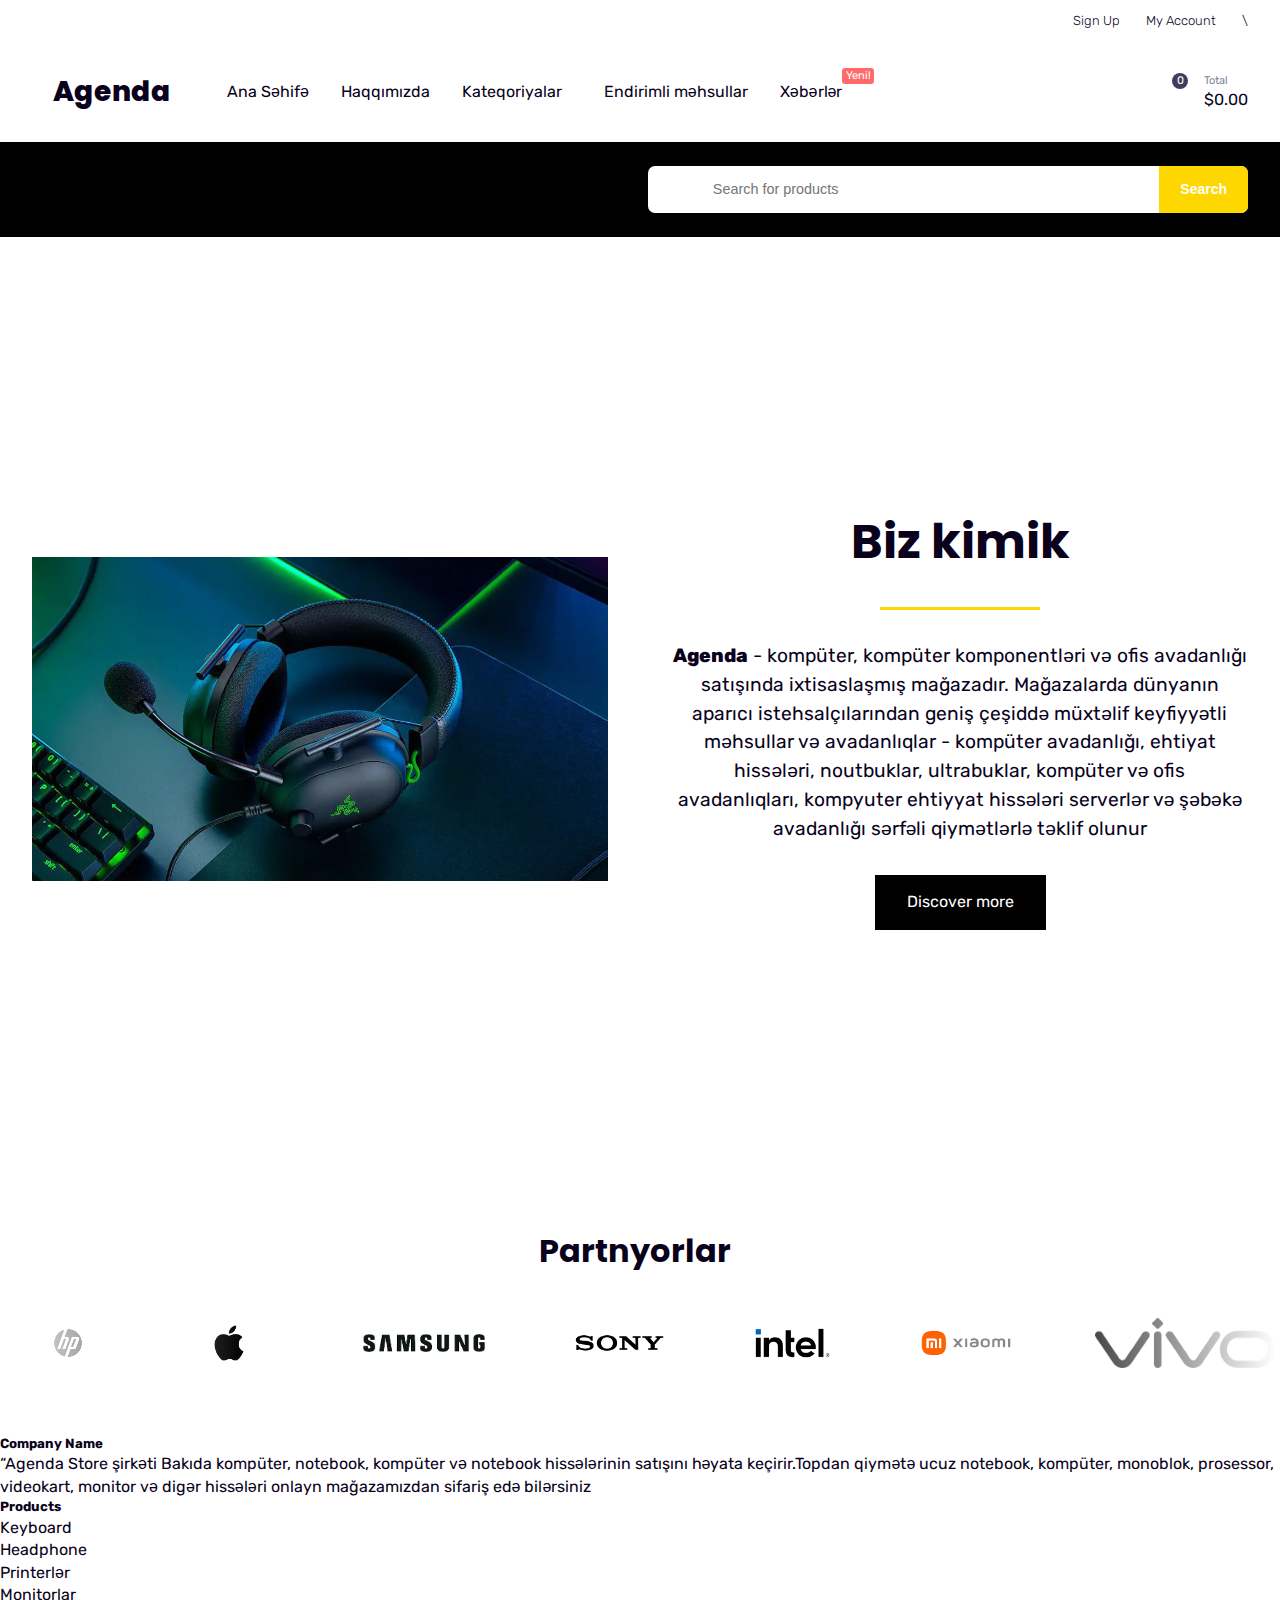
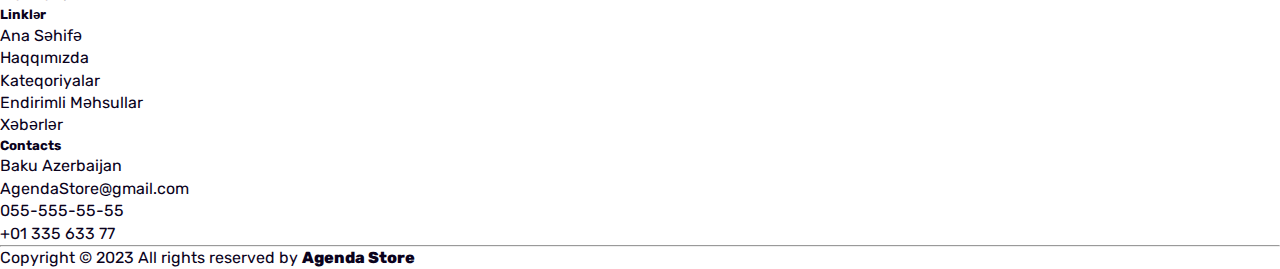
==== commit d004e5b9: "Change footer" ====
--- a/about.html
+++ b/about.html
@@ -8,6 +8,7 @@
     <link href="https://cdn.jsdelivr.net/npm/remixicon@2.5.0/fonts/remixicon.css" rel="stylesheet">
     <link rel="stylesheet" href="https://cdnjs.cloudflare.com/ajax/libs/font-awesome/6.4.0/css/all.min.css" integrity="sha512-iecdLmaskl7CVkqkXNQ/ZH/XLlvWZOJyj7Yy7tcenmpD1ypASozpmT/E0iPtmFIB46ZmdtAc9eNBvH0H/ZpiBw==" crossorigin="anonymous" referrerpolicy="no-referrer" />
     <link rel="stylesheet" href="https://cdn.jsdelivr.net/npm/swiper@8/swiper-bundle.min.css">
+    <link href="https://cdn.jsdelivr.net/npm/bootstrap@5.0.2/dist/css/bootstrap.min.css" rel="stylesheet" integrity="sha384-EVSTQN3/azprG1Anm3QDgpJLIm9Nao0Yz1ztcQTwFspd3yD65VohhpuuCOmLASjC" crossorigin="anonymous">
     <link rel="stylesheet" href="style.css">
 </head>
 <body>
@@ -231,69 +232,124 @@
 
   
 <!-- =====Footer===== -->
-<footer>
-    <!-- =====Payment-Method===== -->
-    <div class="footer-payment">
-    <!-- =====Logo===== -->
-    <div class="footer-payment-logos">
-    <img src="master_card.png" alt="">
-    <img src="visa.png" alt="">
-    <img src="paypal.png" alt="">
-    <img src="ebay.png" alt="">
+<footer class="bg-dark text-white pt-5 pb-4">
+
+    <div class="footer-container text-center text-md-left">
+
+        <div class="row text-center text-md-left">
+
+            <div class="col-md-3ccol-lg-3 col-xl-3 mx-auto mt-3">
+            <h5 class="text-uppercase mb-4 font-weight-bold text-warning">Company Name</h5>
+            <p>“Agenda Store şirkəti Bakıda kompüter, notebook, kompüter və notebook
+                hissələrinin satışını həyata keçirir.Topdan qiymətə ucuz notebook,
+                kompüter, monoblok, prosessor, videokart, monitor və digər hissələri
+                onlayn mağazamızdan sifariş edə bilərsiniz</p>
+
+            </div>
+
+            <div class="col-md-2 col-lg-2 col-xl-2 mx-auto mt-3">
+            <h5 class="text-uppercase mb-4 font-weight-bold text-warning">Products</h5> 
+
+            <p>
+                <a href="" class="text-white" style="text-decoration: none;">Keyboard</a>
+            </p>
+
+            <p>
+                <a href="" class="text-white" style="text-decoration: none;">Headphone</a>
+            </p>
+
+            <p>
+                <a href="" class="text-white" style="text-decoration: none;">Printerlər</a>
+            </p>
+
+            <p>
+                <a href="" class="text-white" style="text-decoration: none;">Monitorlar</a>
+            </p>
+
+            </div>
+
+            <div class="col-md-3 col-lg-2 col-xl-2 mx-auto mt-3">
+             <h5 class="text-uppercase mb-4 font-weight-bold text-warning">Linklər</h5>
+             <p>
+                <a href="" class="text-white" style="text-decoration: none;">Ana Səhifə</a>
+            </p>
+
+            <p>
+                <a href="" class="text-white" style="text-decoration: none;">Haqqımızda</a>
+            </p>
+
+            <p>
+                <a href="" class="text-white" style="text-decoration: none;">Kateqoriyalar</a>
+            </p>
+
+            <p>
+                <a href="" class="text-white" style="text-decoration: none;">Endirimli Məhsullar</a>
+            </p>
+            
+            <p>
+                <a href="" class="text-white" style="text-decoration: none;">Xəbərlər</a>
+            </p>
+            </div>
+
+            <div class="col-md-4 col-lg-3 col-xl-3 mx-auto mt-3">
+            <h5 class="text-uppercase mb-4 font-weight-bold text-warning">Contacts</h5>
+            <p>
+                <i class="fas fa-home mr-3"></i>Baku Azerbaijan
+            </p>
+            <p>
+                <i class="fas fa-envelope mr-3"></i>AgendaStore@gmail.com
+            </p>
+            <p>
+                <i class="fas fa-phone mr-3"></i>055-555-55-55
+            </p>
+            <p>
+                <i class="fas fa-print mr-3"></i>+01 335 633 77
+            </p>
+            </div>
+
+        </div>
+
+        <hr class="mb-4">
+
+        <div class="row align-items-center">
+
+            <div class="col-md-7 col-lg-8">
+             <p>Copyright © 2023 All rights reserved by
+                <a href="#" style="text-decoration: none;">
+                <strong class="text-warning">Agenda Store</strong>
+             </a>
+             </p>
+
+            </div>
+
+            <div class="col-md-5 col-lg-4">
+            
+                <div class="text-center text-md-right">
+
+                    <ul class="list-unstyled list-inline">
+                        <li class="list-inline-item">
+                            <a href="#" class="btn-floating btn-sm text-white" style="font-size: 23px;"><i class="fab fa-facebook"></i></a>
+                        </li>
+                        <li class="list-inline-item">
+                            <a href="#" class="btn-floating btn-sm text-white" style="font-size: 23px;"><i class="fab fa-twitter"></i></a>
+                        </li>
+                        <li class="list-inline-item">
+                            <a href="#" class="btn-floating btn-sm text-white" style="font-size: 23px;"><i class="fab fa-google-plus"></i></a>
+                        </li>
+                        <li class="list-inline-item">
+                            <a href="#" class="btn-floating btn-sm text-white" style="font-size: 23px;"><i class="fab fa-linkedin-in"></i></a>
+                        </li>
+                        <li class="list-inline-item">
+                            <a href="#" class="btn-floating btn-sm text-white" style="font-size: 23px;"><i class="fab fa-youtube"></i></a>
+                        </li>
+                    </ul>
+
+                </div>
+
+            </div>
+
+        </div>
+
     </div>
-    <!-- =====Text===== -->
-    <strong>Safe And Secure Payment Method's</strong>
-    </div>
-    <!-- =====Container===== -->
-    <div class="footer-container">
-    <!-- =====Company===== -->
-    <div class="footer-company-box">
-    <!-- =====Logo===== -->
-    <a href="#" class="footer-logo">Agenda</a>
-    <!-- =====Detail===== -->
-    <p>Lorem ipsum dolor sit, amet consectetur adipisicing elit. Velit, numquam sed? Adipisci labore nam quo magni laudantium totam in. At aliquid nesciunt quae? Quibusdam dolorum beatae sed libero dolorem laborum!</p>
-    <!-- =====Social-box===== -->
-    <div class="footer-social">
-    <a href="#"><i class="fa-brands fa-facebook-f"></i></a>
-    <a href="#"><i class="fa-brands fa-instagram"></i></a>
-    <a href="#"><i class="fa-brands fa-youtube"></i></a>
-    <a href="#"><i class="fa-brands fa-twitter"></i></a>
-    </div>
-    </div>
-    <!-- =====Link-box===== -->
-    <div class="footer-link-box">
-    <strong>Main Link's</strong>
-    <ul>
-    <li><a href="#">Home</a></li>
-     <li><a href="#">About</a></li>
-    <li><a href="#">Contact</a></li>
-    <li><a href="#">Services</a></li>
-    <li><a href="#">Portfolio</a></li>
-    </ul>
-    </div>
-    <div class="footer-link-box">
-    <strong>External Link's</strong>
-    <ul>
-    <li><a href="#">Our Product's</a></li>
-    <li><a href="#">Privacy Policy</a></li>
-    <li><a href="#">Disclaimer</a></li>
-    <li><a href="#">Trem's</a></li>
-    </ul>
-    </div>
-    <!-- =====Subscribe===== -->
-    <div class="footer-subscribe">
-    <strong>Subscribe Now</strong>
-    <p>Lorem ipsum dolor sit amet consectetur adipisicing elit.</p>
-    <!-- =====Subscribe-Box===== -->
-    <div class="subscribe-box">
-    <input type="email" placeholder="Example@gmail.com" required/>
-    <button>Subscribe</button>
-    </div>
-    </div>
-    </div><!-- =====Container-End===== -->
-    <!-- =====Bottom===== -->
-    <div class="footer-bottom">
-    <span class="footer-owner">Made By Going To Internet</span>
-    <span class="copyright">© Copyright 2023- Going To Internet</span>
-    </div>
-    </footer>+
+</footer>